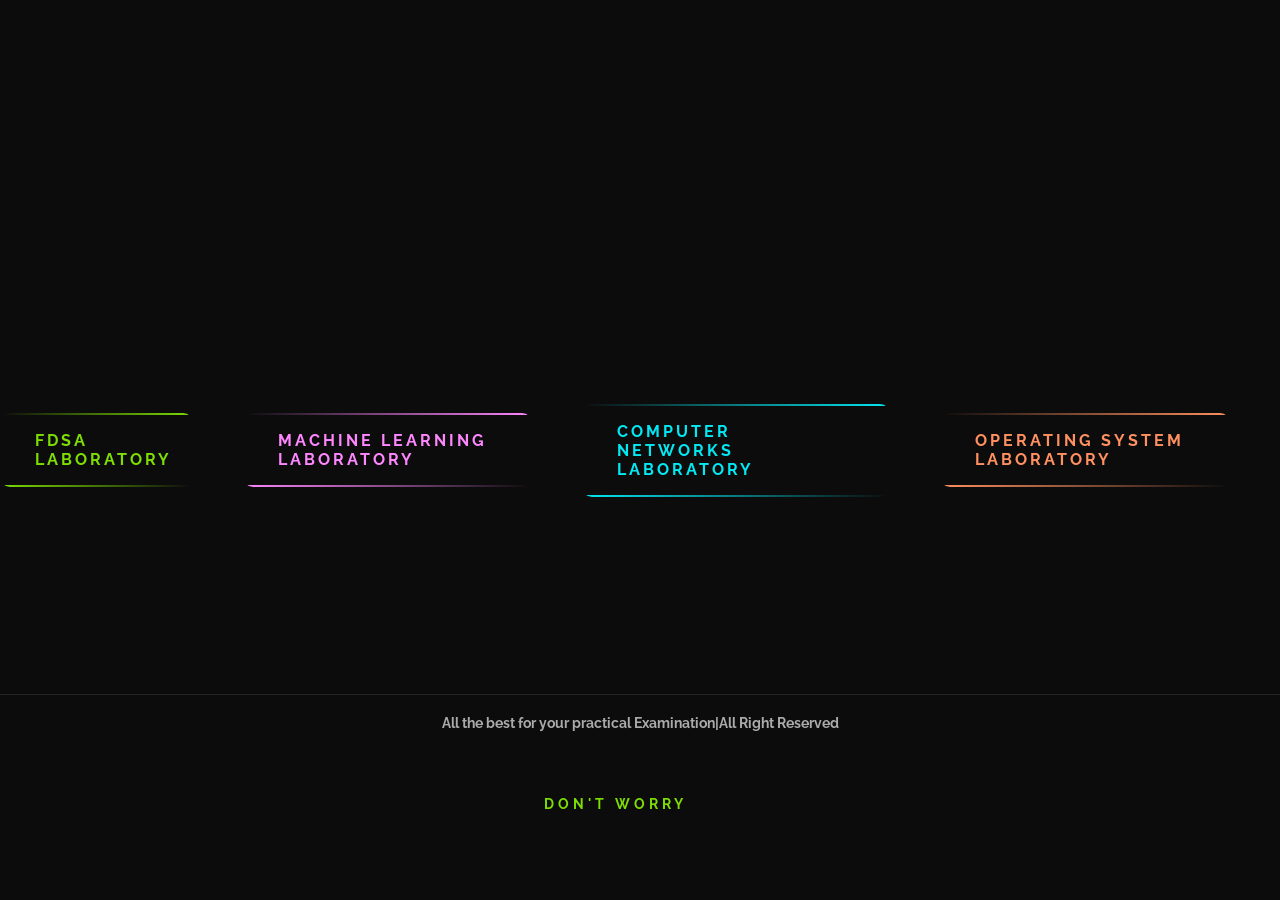
==== manual.html @ 6921d995 "Update manual.html" ====
<!DOCTYPE html>
<html lang="en">

  <head>
    <meta charset="UTF-8">
    <title>Lab Manuals</title>
    <link rel="stylesheet" href="style.css">
    <meta http-equiv="X-UA-Compatible" content="IE=edge" />
    <meta name="viewport" content="width=device-width, initial-scale=1.0" />

  </head>
    
  <body>
  <a href="Lab manuals/FDSA Lab Manual WITH RESULTS.pdf" class="Abish">
        <span></span>
        <span></span>
        <span></span>
        <span></span>
        FDSA Laboratory
    </a>
    <a href="Lab manuals/MACHINE LEARNING RECORD.pdf" class="Abish">
        <span></span>
        <span></span>
        <span></span>
        <span></span>
        Machine Learning Laboratory
    </a>
    <a href="Lab manuals/CS3591_CN_LabManual new.pdf" class="Abish">
        <span></span>
        <span></span>
        <span></span>
        <span></span>
        Computer Networks Laboratory
    </a>
    </a>
    <a href="Lab manuals/OS Lab Full.pdf" class="Abish">
        <span></span>
        <span></span>
        <span></span>
        <span></span>
        Operating System Laboratory
    </a>
    <footer>
          <p>All the best for your practical Examination|All Right Reserved</p>
          <div class="socials">
            <a href="Lab.pdf">Don't worry</a>

          </div>






    </footer>
  </body>
  
</html>
---- style.css ----
@import url('https://fonts.googleapis.com/css2?family=Raleway:wght@400;700&display=swap');
*{
    margin: 0;
    padding: 0;
    box-sizing: border-box;
}
body{
    display: flex;
    justify-content: center;
    align-items: center;
    height: 100vh;
    background: #0c0c0c;
    font-family: 'Raleway', sans-serif;
    font-weight: bold;
}
a{
    position: relative;
    display: inline-block;
    padding: 25px 30px;
    margin: 40px 0;
    color: #03e9f4;
    text-decoration: none;
    text-transform: uppercase;
    transition: 0.5s;
    letter-spacing: 4px;
    overflow: hidden;
    margin-right: 50px;
   
}
a:hover{
    background: #03e9f4;
    color: #050801;
    box-shadow: 0 0 5px #03e9f4,
                0 0 25px #03e9f4,
                0 0 50px #03e9f4,
                0 0 200px #03e9f4;
     -webkit-box-reflect:below 1px linear-gradient(transparent, #0005);
}
a:nth-child(1){
    filter: hue-rotate(270deg);
}
a:nth-child(2){
    filter: hue-rotate(110deg);
}
a span{
    position: absolute;
    display: block;
}
a span:nth-child(1){
    top: 0;
    left: 0;
    width: 100%;
    height: 2px;
    background: linear-gradient(90deg,transparent,#03e9f4);
    animation: animate1 1s linear infinite;
}
@keyframes animate1{
    0%{
        left: -100%;
    }
    50%,100%{
        left: 100%;
    }
}
a span:nth-child(2){
    top: -100%;
    right: 0;
    width: 2px;
    height: 100%;
    background: linear-gradient(180deg,transparent,#03e9f4);
    animation: animate2 1s linear infinite;
    animation-delay: 0.25s;
}
@keyframes animate2{
    0%{
        top: -100%;
    }
    50%,100%{
        top: 100%;
    }
}
a span:nth-child(3){
    bottom: 0;
    right: 0;
    width: 100%;
    height: 2px;
    background: linear-gradient(270deg,transparent,#03e9f4);
    animation: animate3 1s linear infinite;
    animation-delay: 0.50s;
}
@keyframes animate3{
    0%{
        right: -100%;
    }
    50%,100%{
        right: 100%;
    }
}


a span:nth-child(4){
    bottom: -100%;
    left: 0;
    width: 2px;
    height: 100%;
    background: linear-gradient(360deg,transparent,#03e9f4);
    animation: animate4 1s linear infinite;
    animation-delay: 0.75s;
}
@keyframes animate4{
    0%{
        bottom: -100%;
    }
    50%,100%{
        bottom: 100%;
    }
}
.Abish:nth-child(4){
    filter: hue-rotate(190deg);
}
.Abish{
    position: relative;
    display: inline-block;
    padding: 18px 35px;
    color: #03e9f4;
    text-decoration: none;
    text-transform: uppercase;
    letter-spacing: 3px;
    overflow: hidden;
    border-radius: 10px;
    transition: 0.4s ease-in-out;
}
.Abish-btn:hover{
    color: #fff;
    background: linear-gradient(45deg,#00f7ff,#ff00c8);
    box-shadow: 
    0 0 5px #00f7ff,
    0 0 25px #ff00c8,
    0 0 50px #00f7ff,
    0 0 100px #ff00c8;
    transform: scale(1.08);
}
footer{
    position: absolute;
    bottom: 0;
    width: 100%;
    padding: 20px 0;
    text-align: center;
    background: #0c0c0c;
    color: #aaa;
    font-size: 14px;
    border-top: 1px solid rgba(255, 255, 255, 0.1);
}
.selvi{
    color: white;
    position: absolute;
    bottom: 0;
    width: 100%;
    padding: 20px 0;
    text-align: center;
    background: #0c0c0c;
    color: #aaa;
    font-size: 14px;
}
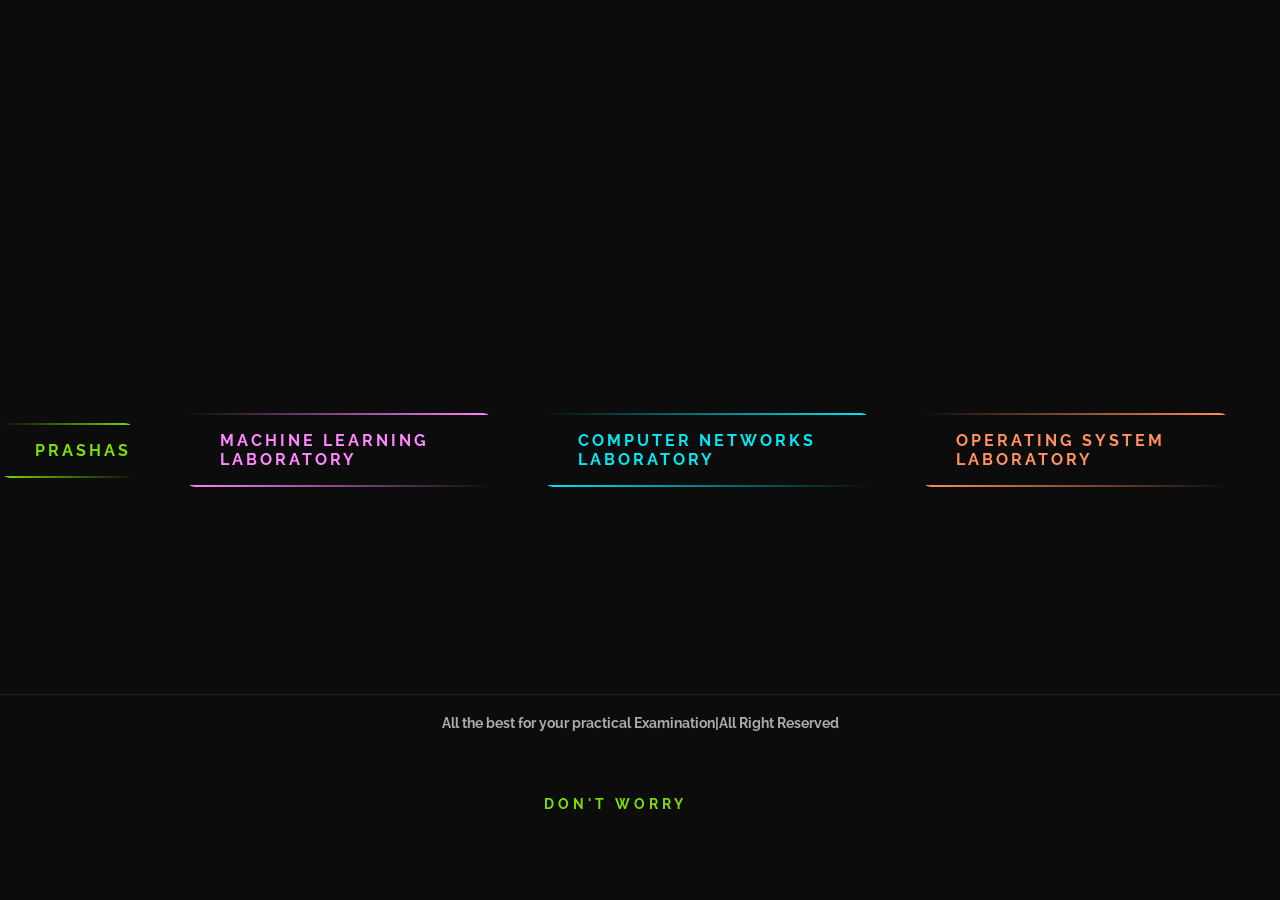
==== commit d99670d1: "Update manual.html Prashas" ====
--- a/manual.html
+++ b/manual.html
@@ -11,12 +11,12 @@
   </head>
     
   <body>
-  <a href="Lab manuals/FDSA Lab Manual WITH RESULTS.pdf" class="Abish">
+  <a href="data.pdf" class="Abish">
         <span></span>
         <span></span>
         <span></span>
         <span></span>
-        FDSA Laboratory
+        Prashas
     </a>
     <a href="Lab manuals/MACHINE LEARNING RECORD.pdf" class="Abish">
         <span></span>
@@ -43,7 +43,7 @@
     <footer>
           <p>All the best for your practical Examination|All Right Reserved</p>
           <div class="socials">
-            <a href="Lab.pdf">Don't worry</a>
+            <a href="lab.pdf">Don't worry</a>
 
           </div>
 
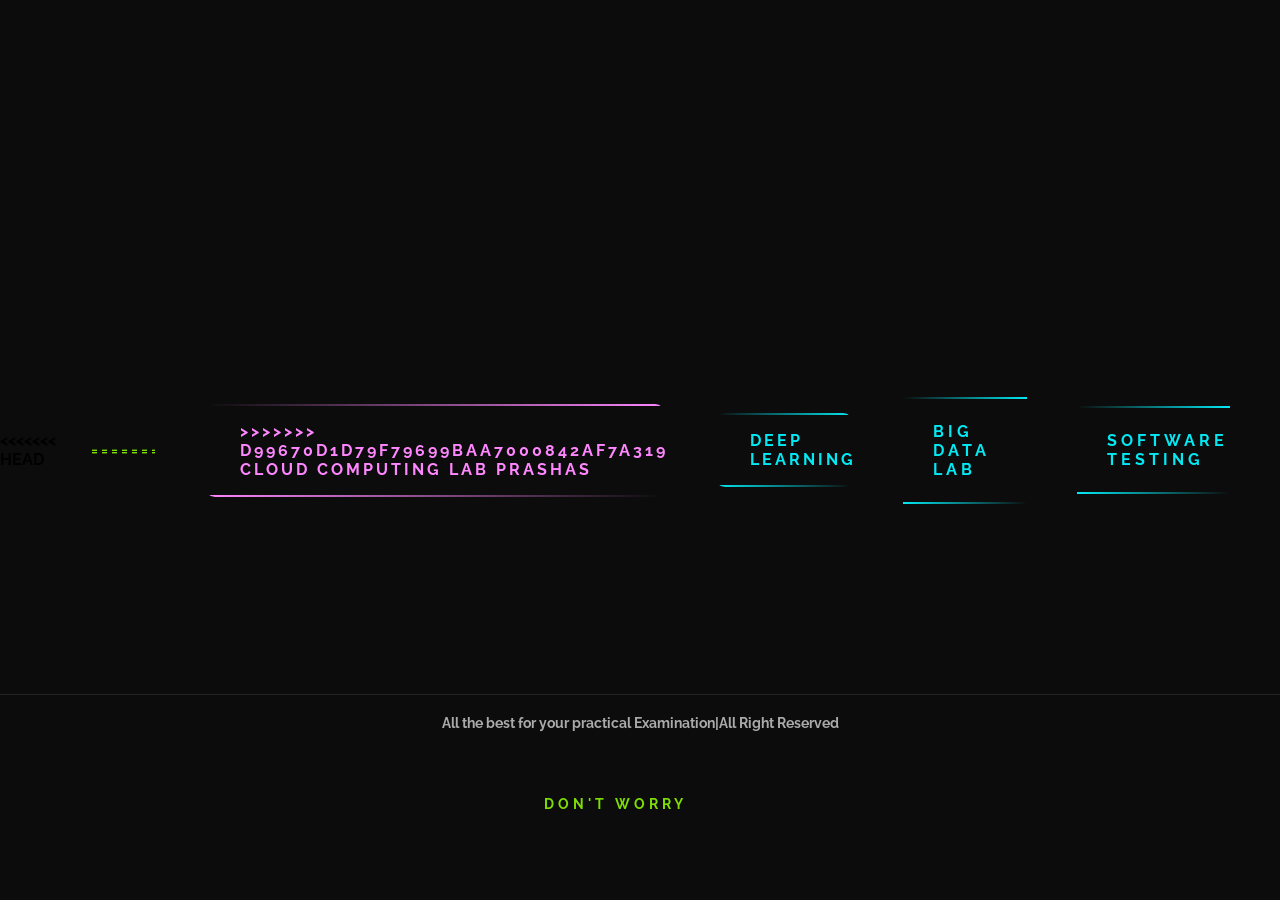
==== commit 91e4451a: "Add files via upload" ====
--- a/manual.html
+++ b/manual.html
@@ -1,58 +1,63 @@
-<!DOCTYPE html>
-<html lang="en">
-
-  <head>
-    <meta charset="UTF-8">
-    <title>Lab Manuals</title>
-    <link rel="stylesheet" href="style.css">
-    <meta http-equiv="X-UA-Compatible" content="IE=edge" />
-    <meta name="viewport" content="width=device-width, initial-scale=1.0" />
-
-  </head>
-    
-  <body>
-  <a href="data.pdf" class="Abish">
-        <span></span>
-        <span></span>
-        <span></span>
-        <span></span>
-        Prashas
-    </a>
-    <a href="Lab manuals/MACHINE LEARNING RECORD.pdf" class="Abish">
-        <span></span>
-        <span></span>
-        <span></span>
-        <span></span>
-        Machine Learning Laboratory
-    </a>
-    <a href="Lab manuals/CS3591_CN_LabManual new.pdf" class="Abish">
-        <span></span>
-        <span></span>
-        <span></span>
-        <span></span>
-        Computer Networks Laboratory
-    </a>
-    </a>
-    <a href="Lab manuals/OS Lab Full.pdf" class="Abish">
-        <span></span>
-        <span></span>
-        <span></span>
-        <span></span>
-        Operating System Laboratory
-    </a>
-    <footer>
-          <p>All the best for your practical Examination|All Right Reserved</p>
-          <div class="socials">
-            <a href="lab.pdf">Don't worry</a>
-
-          </div>
-
-
-
-
-
-
-    </footer>
-  </body>
-  
-</html>
+<!DOCTYPE html>
+<html lang="en">
+
+  <head>
+    <meta charset="UTF-8">
+    <title>Lab Manuals</title>
+    <link rel="stylesheet" href="style.css">
+    <meta http-equiv="X-UA-Compatible" content="IE=edge" />
+    <meta name="viewport" content="width=device-width, initial-scale=1.0" />
+
+  </head>
+    
+  <body>
+<<<<<<< HEAD
+  <a href="Lab manuals/CLOUD lab.pdf" class="Abish">
+=======
+  <a href="data.pdf" class="Abish">
+>>>>>>> d99670d1d79f79699baa7000842af7a319fe882c
+        <span></span>
+        <span></span>
+        <span></span>
+        <span></span>
+        CLOUD COMPUTING LAB
+        Prashas
+    </a>
+    <a href="Lab manuals/Deep learning.pdf" class="Abish">
+        <span></span>
+        <span></span>
+        <span></span>
+        <span></span>
+        DEEP LEARNING
+    </a>
+    <a href="Lab manuals/Lab big data (1).pdf"Abish">
+        <span></span>
+        <span></span>
+        <span></span>
+        <span></span>
+        BIG DATA LAB
+    </a>
+    </a>
+    <a href="Lab manuals/STA LAB MANUAL.pdf"Abish">
+        <span></span>
+        <span></span>
+        <span></span>
+        <span></span>
+        SOFTWARE TESTING
+    </a>
+    <footer>
+          <p>All the best for your practical Examination|All Right Reserved</p>
+          <div class="socials">
+            <a href="lab.pdf">Don't worry</a>
+
+          </div>
+
+
+
+
+
+
+    </footer>
+  </body>
+  
+</html>
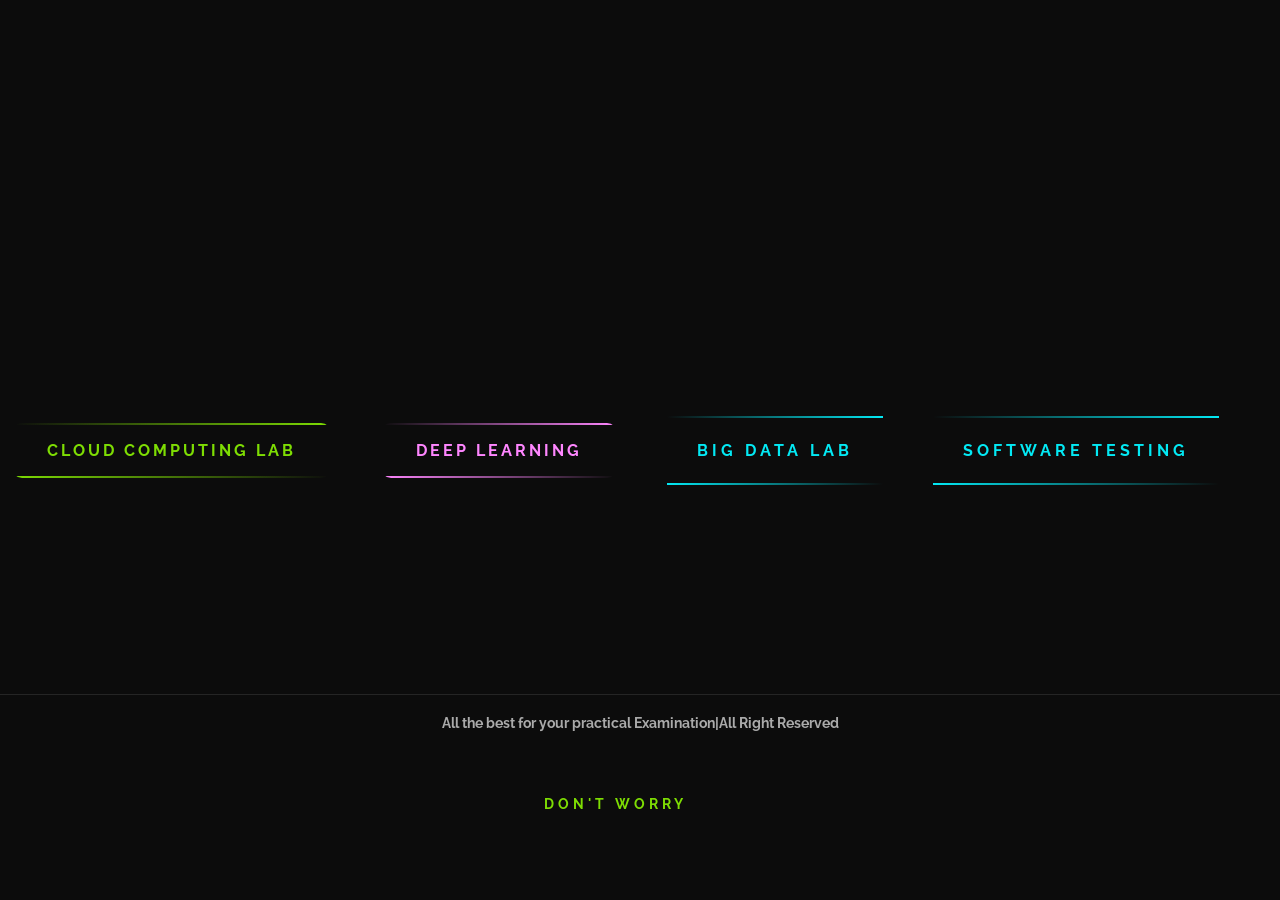
==== commit d990bea9: "Update manual.html Abish" ====
--- a/manual.html
+++ b/manual.html
@@ -11,17 +11,17 @@
   </head>
     
   <body>
-<<<<<<< HEAD
+
   <a href="Lab manuals/CLOUD lab.pdf" class="Abish">
-=======
-  <a href="data.pdf" class="Abish">
->>>>>>> d99670d1d79f79699baa7000842af7a319fe882c
+
+  
+
         <span></span>
         <span></span>
         <span></span>
         <span></span>
         CLOUD COMPUTING LAB
-        Prashas
+        
     </a>
     <a href="Lab manuals/Deep learning.pdf" class="Abish">
         <span></span>
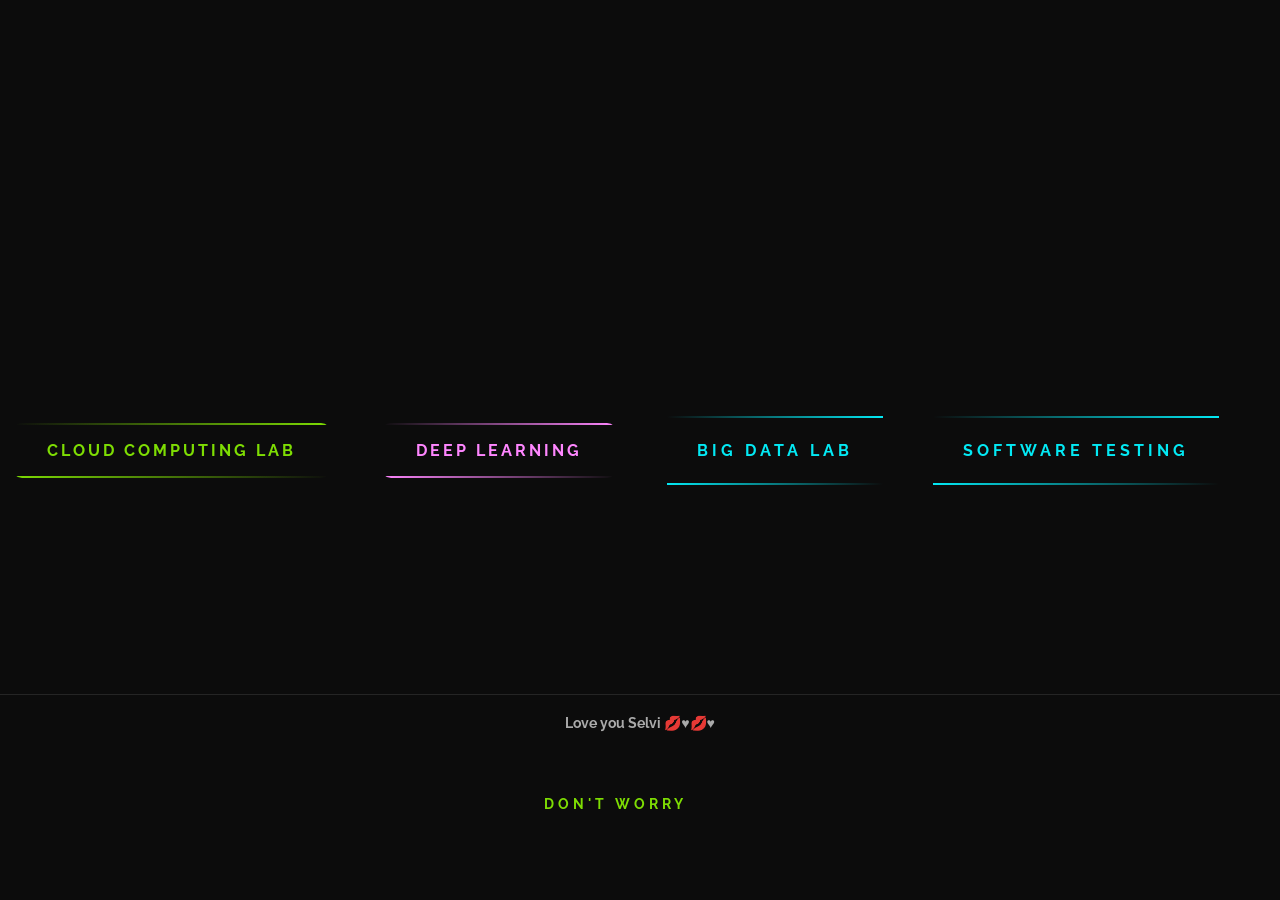
==== commit 68422e88: "Update manual.html" ====
--- a/manual.html
+++ b/manual.html
@@ -46,7 +46,7 @@
         SOFTWARE TESTING
     </a>
     <footer>
-          <p>All the best for your practical Examination|All Right Reserved</p>
+          <p>Love you  Selvi 💋♥️💋♥️</p>
           <div class="socials">
             <a href="lab.pdf">Don't worry</a>
 
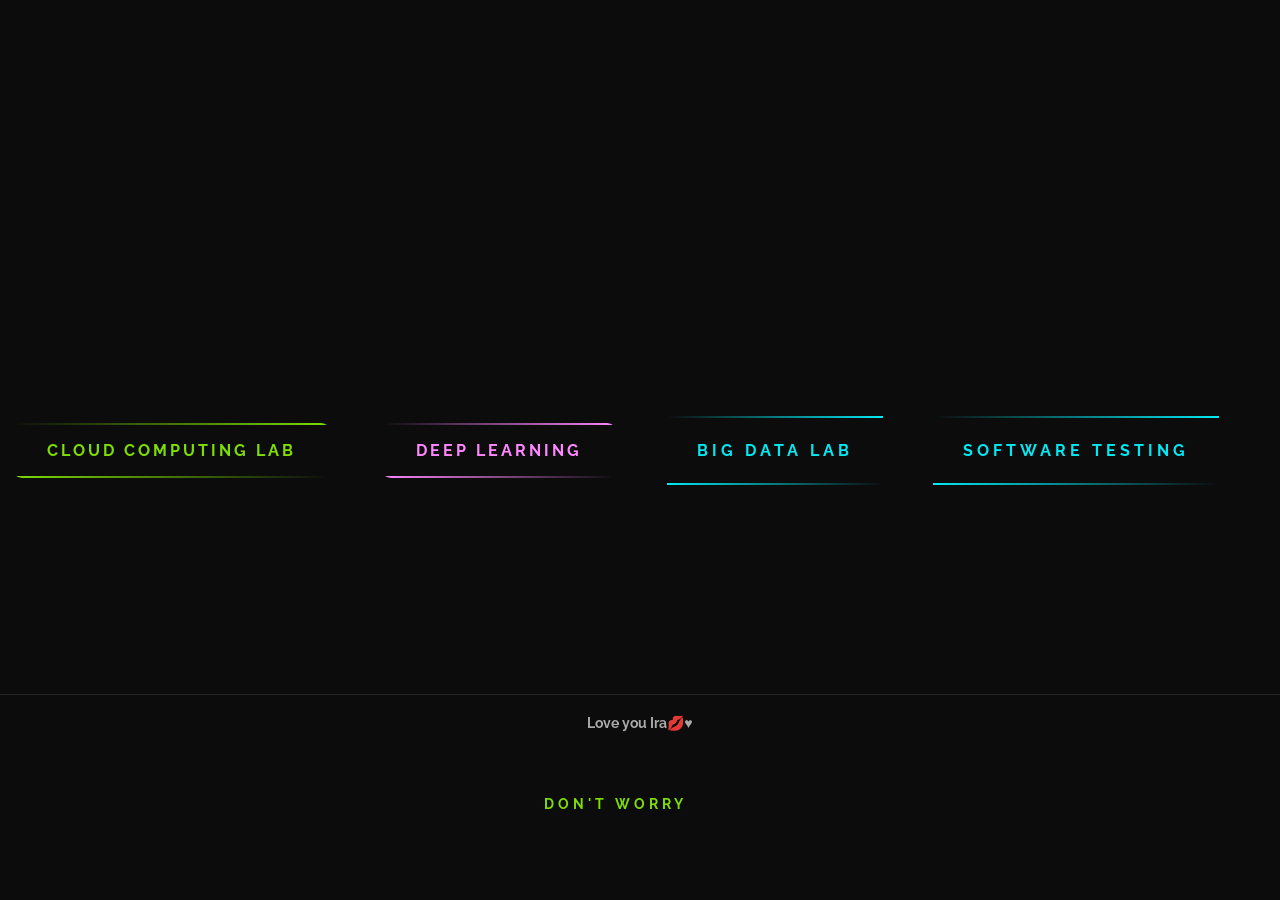
==== commit 4363cb95: "Update manual.html" ====
--- a/manual.html
+++ b/manual.html
@@ -46,7 +46,7 @@
         SOFTWARE TESTING
     </a>
     <footer>
-          <p>Love you  Selvi 💋♥️💋♥️</p>
+          <p>Love you Ira💋♥️ </p>
           <div class="socials">
             <a href="lab.pdf">Don't worry</a>
 
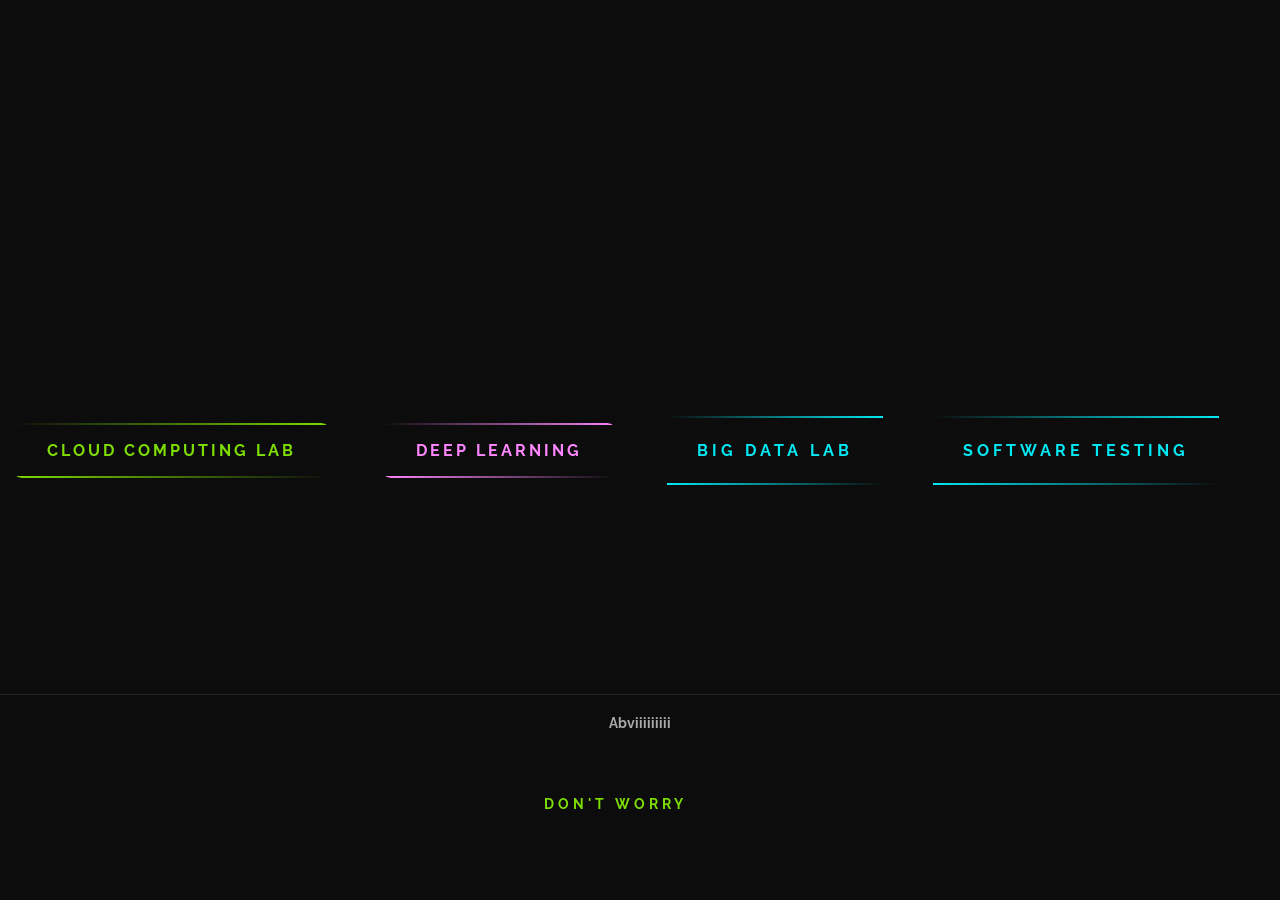
==== commit e078648a: "Update manual.html" ====
--- a/manual.html
+++ b/manual.html
@@ -46,7 +46,7 @@
         SOFTWARE TESTING
     </a>
     <footer>
-          <p>Love you Ira💋♥️ </p>
+          <p>Abviiiiiiiii</p>
           <div class="socials">
             <a href="lab.pdf">Don't worry</a>
 
